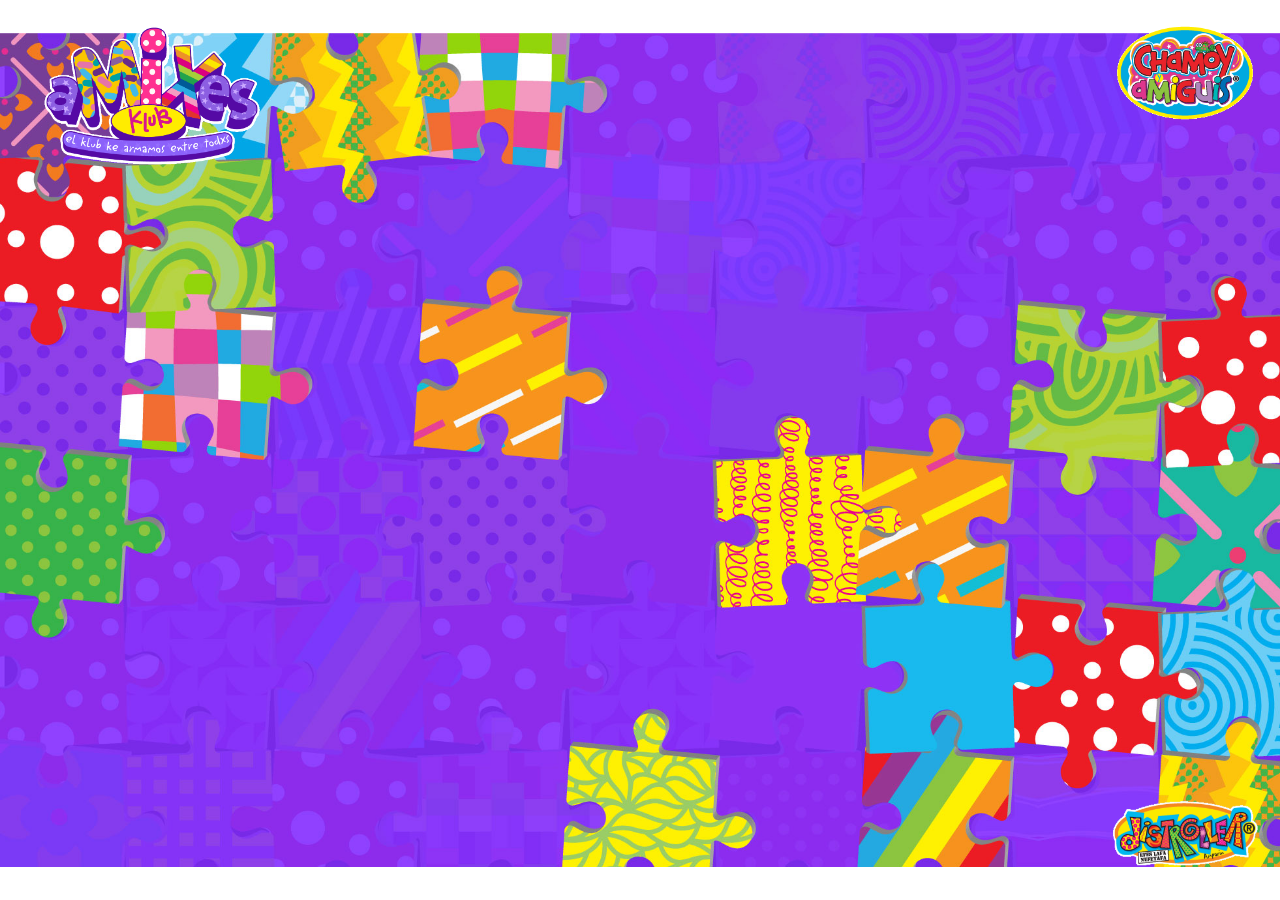
==== views/amixes-klub.html @ 66cba2d1 "template" ====
<!DOCTYPE html>
<html lang="en" dir="ltr">
  <head>
    <!-- Required meta tags -->
    <meta charset="utf-8">
    <meta name="viewport" content="width=device-width, initial-scale=1, shrink-to-fit=no">
    <!-- Bootstrap CSS -->
    <link rel="stylesheet" href="../css/bootstrap.min.css">
    <link rel="stylesheet" href="../css/main.css">
    <link rel="stylesheet" href="../css/responsive.css">
    <title>Distroller | Amixes</title>
  </head>
  <body>
    <div id="amixes-klub">
      <div class="container-fluid">
        <div class="col-12 fixed-top">
          <div class="row">
            <div class="col-md-6">
              <a href="../index.html"><img class="img-fluid mxs-logo-header" src="../assets/img/amixes-logo.png" alt="amixes"></a>
            </div>
            <div class="col-md-6">
              <img class="img-fluid mgs-logo" src="../assets/img/chamoy-logo.png" alt="amixes">
            </div>
          </div>
        </div>
        <div class="row">
        </div>
        <div class="col-12 fixed-bottom">
          <div class="row">
            <div class="col-12">
              <img class="img-fluid dstrllr-logo" src="../assets/img/distroller-logo.png" alt="amixes">
            </div>
          </div>
        </div>
      </div>
    </div>

    <script src="https://code.jquery.com/jquery-3.4.1.slim.min.js" integrity="sha384-J6qa4849blE2+poT4WnyKhv5vZF5SrPo0iEjwBvKU7imGFAV0wwj1yYfoRSJoZ+n" crossorigin="anonymous"></script>
    <script src="https://cdn.jsdelivr.net/npm/popper.js@1.16.0/dist/umd/popper.min.js" integrity="sha384-Q6E9RHvbIyZFJoft+2mJbHaEWldlvI9IOYy5n3zV9zzTtmI3UksdQRVvoxMfooAo" crossorigin="anonymous"></script>
    <script src="../js/bootstrap.min.js"></script>
    <script type="text/javascript" src="../js/app.js"></script>
  </body>
</html>
---- css/main.css ----
@font-face {font-family: Sparky-Bold; src: url(../assets/fonts/SparkyType-Billy-Bold.otf);}
@font-face {font-family: Sparky-Light; src: url(../assets/fonts/SparkyType-Billy-Light.otf);}
@font-face {font-family: Sparky; src: url(../assets/fonts/SparkyType-Billy.otf);}
* {font-family: Sparky;}

#amixes-klub {background: url(../assets/img/formulario-fondo.jpg) no-repeat 50% 50%; background-size: 100% auto; height: 100vh; max-height: 100vh; overflow: hidden;}
#bienvenidxs {background: url(../assets/img/fondo1.jpg) repeat 50% 50%; background-size: contain; height: 100vh; max-height: 100vh; overflow: hidden;}
#congratulations {display: none; background: url(../assets/img/congratulationsab.jpg) no-repeat 50% 50%; background-size: 100% auto; height: 100vh; max-height: 100vh; overflow: hidden;}
#dstrllr-loading {background: url(../assets/img/loading.jpg) repeat 50% 50%; position: absolute; top: 0; /*visibility: hidden;*/ background-size: contain; height: 100vh; max-height: 100vh; overflow: hidden; width: 100%; z-index: 9999999999;}
#formularioAmixes {display: none; background: url(../assets/img/formulario-fondo.jpg) no-repeat 50% 50%; background-size: 100% auto; height: 100vh; max-height: 100vh; overflow: hidden;}
.chmy-logo {width: 160px; position: absolute; bottom: 0; left: 15px;}
.cngrtltns-image {width: 90%;}
.bnvnd-text {width: 370px; margin-top: 112px;}
.btn-dstrllr {background: url(../assets/img/btn.png) no-repeat 50% 50%; color: #FFF; background-size: cover; height: 100px; width: 150px; padding-left: 42.5px; text-align: left; text-transform: uppercase; border-radius: 0;}
.btn-dstrllr:hover {color: white;}
.dstrllr_content_1 {padding-top: 100px;}
.dstrllr-img-bienvenidx {width: 60%; margin: 0 auto;}
.dstrllr-logo {width: 160px; position: absolute; bottom: 20px; right: 15px;}
.form-dstrllr-txt {margin-top: 35%; margin-bottom: 40px; color: #550AA5; font-size: 25px; letter-spacing: 1px;}
.form-control {border: 2px solid #550AA5; background-color: transparent; border-radius: 37px; height: auto; padding: 2px 15px; font-size: 22px; text-transform: uppercase;}
.form-control::placeholder {color: #550AA5;}
.form-group {margin-bottom: 10px;}
.form-group label {color: #550AA5; font-size: 16px; text-transform: uppercase; font-family: Sparky-Light; line-height: 16px;}
.form-group label span {text-transform: uppercase; font-family: Sparky-Light; display: block;}
.form-control:focus {color: #550AA5; background-color: transparent; border-color: #550AA5; outline: 0; box-shadow: none;}
.ldng-txt {color: #FFFFFF; font-size: 25px; margin-top: 150px;}
.ldng-txt span {display: block;}
.load-gif {width: 350px; margin-left: 36px; display: inline-block;}
.load-gif-2 {width: 350px;}
.mgs-logo {width: 160px; position: absolute; top: 0; right: 15px}
.mxs-logo {margin-top: 30%;}
.mxs-logo-header {width: 230px; margin-top: 22px; margin-left: 22px;}
.tdxs-text {color: #FFFFFF; font-size: 30px; line-height: 30px; text-align: center; display: inline-block;}
.tdxs-text span {display: block;}
.pcl-button {width: 80%; margin-top: 15%;}
.custom-control {padding-left: 2rem;}
.custom-control-input {width: 25px; height: 25px;}
.custom-checkbox .custom-control-label::before {top: .2rem; border-radius: 100%; height: 25px; width: 25px; left: -1.75rem; background-color: transparent; border: 2px solid #550AA5;}
.custom-control-input:focus~.custom-control-label::before {box-shadow: none;}
.custom-control-input:checked~.custom-control-label::before {color: #fff; border-color: #550aa5; background-color: #FFF; padding: 4px;}
.custom-checkbox .custom-control-input:checked~.custom-control-label::after {background: #550aa5; border-radius: 100%;}
.custom-control-label::after {top: .36rem; left: -25px; width: 19px; height: 19px;}
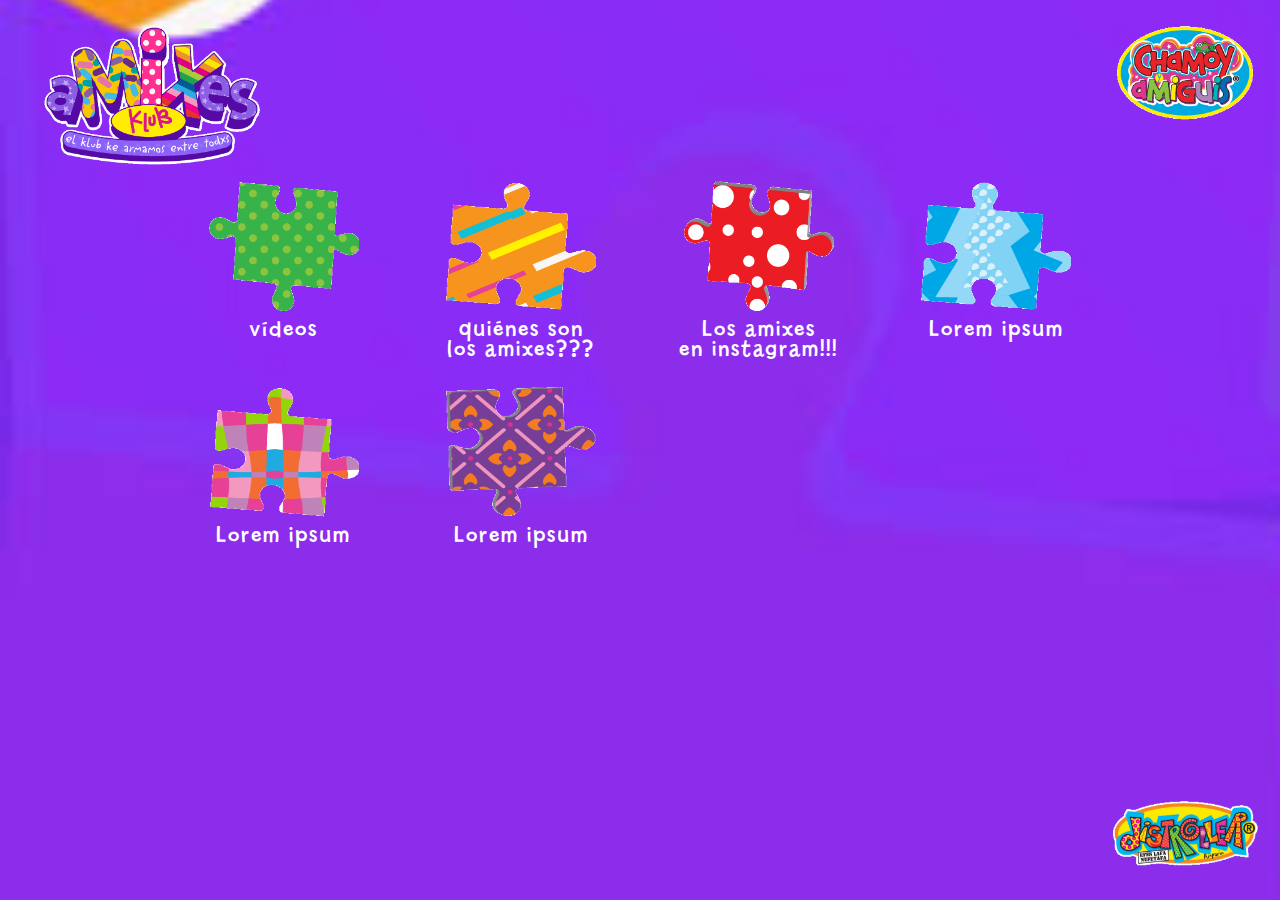
==== commit e802de3c: "cambios" ====
--- a/views/amixes-klub.html
+++ b/views/amixes-klub.html
@@ -12,7 +12,7 @@
   </head>
   <body>
     <div id="amixes-klub">
-      <div class="container-fluid">
+      <div class="container">
         <div class="col-12 fixed-top">
           <div class="row">
             <div class="col-md-6">
@@ -23,7 +23,29 @@
             </div>
           </div>
         </div>
-        <div class="row">
+        <div class="row text-center">
+          <div class="col-md-10 offset-md-1 pcl-cntnt-menu">
+            <div class="row pcl-btns">
+              <div class="col-md-3">
+                <a href="#"><img src="../assets/img/ficha-1.png" alt="ficha"><p>vídeos</p></a>
+              </div>
+              <div class="col-md-3">
+                <a href="#"><img src="../assets/img/ficha-2.png" alt="ficha"><p>quiénes son <span>los amixes???</span></p></a>
+              </div>
+              <div class="col-md-3">
+                <a href="#"><img src="../assets/img/ficha-3.png" alt="ficha"><p>Los amixes <span>en instagram!!!</span></p></a>
+              </div>
+              <div class="col-md-3">
+                <a href="#"><img src="../assets/img/ficha-4.png" alt="ficha"><p>Lorem ipsum</p></a>
+              </div>
+              <div class="col-md-3">
+                <a href="#"><img src="../assets/img/ficha-5.png" alt="ficha"><p>Lorem ipsum</p></a>
+              </div>
+              <div class="col-md-3">
+                <a href="#"><img src="../assets/img/ficha-6.png" alt="ficha"><p>Lorem ipsum</p></a>
+              </div>
+            </div>
+          </div>
         </div>
         <div class="col-12 fixed-bottom">
           <div class="row">
--- a/css/main.css
+++ b/css/main.css
@@ -3,7 +3,7 @@
 @font-face {font-family: Sparky; src: url(../assets/fonts/SparkyType-Billy.otf);}
 * {font-family: Sparky;}
 
-#amixes-klub {background: url(../assets/img/formulario-fondo.jpg) no-repeat 50% 50%; background-size: 100% auto; height: 100vh; max-height: 100vh; overflow: hidden;}
+#amixes-klub {background: url(../assets/img/formulario-fondo.jpg) no-repeat 50% 50%; background-size: 900% auto; height: 100vh; max-height: 100vh; overflow: hidden;}
 #bienvenidxs {background: url(../assets/img/fondo1.jpg) repeat 50% 50%; background-size: contain; height: 100vh; max-height: 100vh; overflow: hidden;}
 #congratulations {display: none; background: url(../assets/img/congratulationsab.jpg) no-repeat 50% 50%; background-size: 100% auto; height: 100vh; max-height: 100vh; overflow: hidden;}
 #dstrllr-loading {background: url(../assets/img/loading.jpg) repeat 50% 50%; position: absolute; top: 0; /*visibility: hidden;*/ background-size: contain; height: 100vh; max-height: 100vh; overflow: hidden; width: 100%; z-index: 9999999999;}
@@ -11,16 +11,24 @@
 .chmy-logo {width: 160px; position: absolute; bottom: 0; left: 15px;}
 .cngrtltns-image {width: 90%;}
 .bnvnd-text {width: 370px; margin-top: 112px;}
-.btn-dstrllr {background: url(../assets/img/btn.png) no-repeat 50% 50%; color: #FFF; background-size: cover; height: 100px; width: 150px; padding-left: 42.5px; text-align: left; text-transform: uppercase; border-radius: 0;}
+.btn-dstrllr {background: url(../assets/img/btn.png) no-repeat 50% 50%; letter-spacing: 1px; color: #FFF; background-size: cover; height: 95px; margin-top: 25px; width: 150px; padding-left: 42.5px; text-align: left; text-transform: uppercase; border-radius: 0;}
 .btn-dstrllr:hover {color: white;}
 .dstrllr_content_1 {padding-top: 100px;}
 .dstrllr-img-bienvenidx {width: 60%; margin: 0 auto;}
 .dstrllr-logo {width: 160px; position: absolute; bottom: 20px; right: 15px;}
-.form-dstrllr-txt {margin-top: 35%; margin-bottom: 40px; color: #550AA5; font-size: 25px; letter-spacing: 1px;}
-.form-control {border: 2px solid #550AA5; background-color: transparent; border-radius: 37px; height: auto; padding: 2px 15px; font-size: 22px; text-transform: uppercase;}
+.bckgrnd-dstrllr {background: url(../assets/img/bg-form-hoja.png) no-repeat 50% 50%; background-size: cover; margin-top: 10%; padding: 105px 70px;}
+.custom-control {padding-left: 2rem;}
+.custom-control-input {width: 25px; height: 25px;}
+.custom-checkbox .custom-control-label::before {top: .2rem; border-radius: 100%; height: 25px; width: 25px; left: -1.75rem; background-color: transparent; border: 2px solid #550AA5;}
+.custom-control-input:focus~.custom-control-label::before {box-shadow: none;}
+.custom-control-input:checked~.custom-control-label::before {color: #fff; border-color: #550aa5; background-color: #FFF; padding: 4px;}
+.custom-checkbox .custom-control-input:checked~.custom-control-label::after {background: #550aa5; border-radius: 100%;}
+.custom-control-label::after {top: .36rem; left: -25px; width: 19px; height: 19px;}
+.form-dstrllr-txt {margin-bottom: 30px; color: #550AA5; font-size: 22px; letter-spacing: 1px;}
+.form-control {border: 2px solid #550AA5; background-color: transparent; border-radius: 37px; height: auto; padding: 2px 15px; font-size: 18px; text-transform: uppercase;}
 .form-control::placeholder {color: #550AA5;}
 .form-group {margin-bottom: 10px;}
-.form-group label {color: #550AA5; font-size: 16px; text-transform: uppercase; font-family: Sparky-Light; line-height: 16px;}
+.form-group label {color: #550AA5; font-size: 12px; text-transform: uppercase; font-family: Sparky-Light; line-height: 16px;}
 .form-group label span {text-transform: uppercase; font-family: Sparky-Light; display: block;}
 .form-control:focus {color: #550AA5; background-color: transparent; border-color: #550AA5; outline: 0; box-shadow: none;}
 .ldng-txt {color: #FFFFFF; font-size: 25px; margin-top: 150px;}
@@ -33,10 +41,7 @@
 .tdxs-text {color: #FFFFFF; font-size: 30px; line-height: 30px; text-align: center; display: inline-block;}
 .tdxs-text span {display: block;}
 .pcl-button {width: 80%; margin-top: 15%;}
-.custom-control {padding-left: 2rem;}
-.custom-control-input {width: 25px; height: 25px;}
-.custom-checkbox .custom-control-label::before {top: .2rem; border-radius: 100%; height: 25px; width: 25px; left: -1.75rem; background-color: transparent; border: 2px solid #550AA5;}
-.custom-control-input:focus~.custom-control-label::before {box-shadow: none;}
-.custom-control-input:checked~.custom-control-label::before {color: #fff; border-color: #550aa5; background-color: #FFF; padding: 4px;}
-.custom-checkbox .custom-control-input:checked~.custom-control-label::after {background: #550aa5; border-radius: 100%;}
-.custom-control-label::after {top: .36rem; left: -25px; width: 19px; height: 19px;}
+.pcl-btns img {width: 150px; margin: 10px auto; height: 130px;}
+.pcl-btns a {text-decoration: none; color: #FFFFFF; font-size: 22px; line-height: 20px; letter-spacing: 2px;}
+.pcl-btns span {display: block;}
+.pcl-cntnt-menu {margin-top: 15%;}
